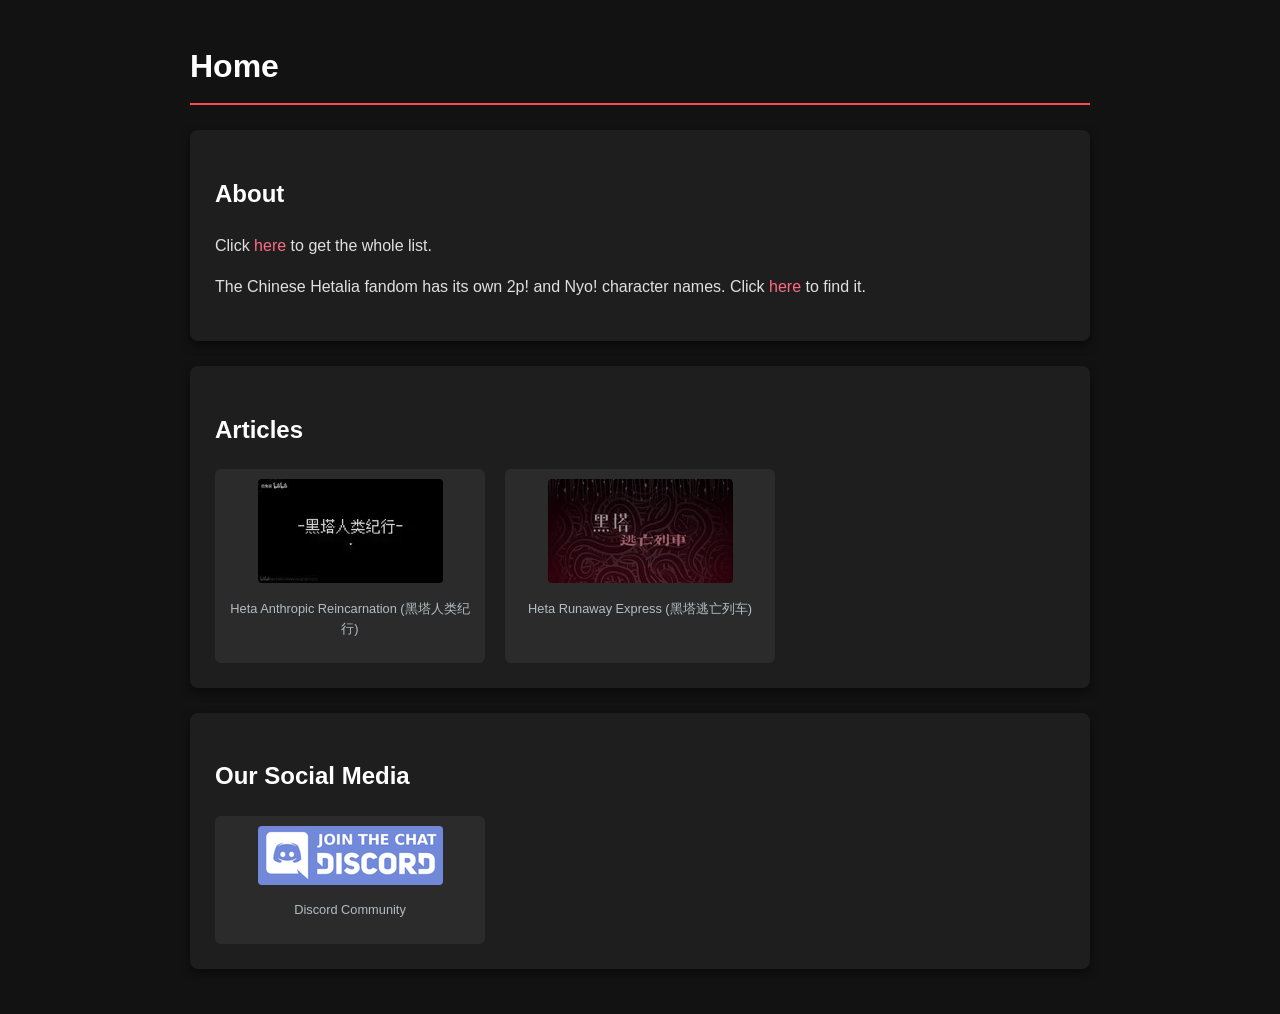
==== index.html @ efbee66e "Add files via upload" ====
<!DOCTYPE html>
<html lang="en">
<head>
    <meta charset="UTF-8">
    <title>Home - Hetalia RPG in China Wiki</title>
    <link rel="stylesheet" href="style.css">
</head>
<body>
    <div class="container">
        <h1>Home</h1>
        <section class="card">
            <h2>About</h2>
            <p>Click <a href="list.html">here</a> to get the whole list.</p>
            <p>The Chinese Hetalia fandom has its own 2p! and Nyo! character names. Click <a href="characters.html">here</a> to find it.</p>
        </section>
        <section class="card">
            <h2>Articles</h2>
            <div class="gallery-grid">
                <div class="gallery-item">
                    <a href="anthropic.html" ><img src="assets/images/Heta_Anthropic_Reincarnation_黑塔人类纪行.png" alt="Heta Anthropic Reincarnation Cover"><p>Heta Anthropic Reincarnation (黑塔人类纪行)</p></a>
                </div>
                <div class="gallery-item">
                    <a href="runaway.html"><img src="assets/images/Hetalia_Runaway_Express_Cover.png" alt="Hetalia Runaway Express Cover"><p>Heta Runaway Express (黑塔逃亡列车)</p></a>
                </div>
            </div>
        </section>
        <section class="card">
            <h2>Our Social Media</h2>
            <div class="gallery-grid">
                <div class="gallery-item">
                    <a href="https://discord.gg/DCav5efRtU" target="_blank"><img src="assets/images/Discord_Community.png" alt="Discord Logo"><p>Discord Community</p>
                    </a>
                </div>
            </div>
    </section>
</body>
</html>
---- style.css ----
body {
  font-family: -apple-system, BlinkMacSystemFont, "Segoe UI", Roboto, Helvetica, Arial, sans-serif;
  background-color: #121212;
  color: #e0e0e0;
  margin: 0;
  padding: 20px;
  line-height: 1.6;
}

.container {
  max-width: 900px;
  margin: auto;
}

h1, h2, h3 {
  color: #ffffff;
}

h1 {
  border-bottom: 2px solid #ff4757;
  padding-bottom: 10px;
  margin-bottom: 25px;
}

.card {
  background: #1e1e1e;
  border-radius: 8px;
  padding: 25px;
  margin-bottom: 25px;
  margin-top: 25px;
  box-shadow: 0 4px 10px rgba(0,0,0,0.5);
}

ul {
  padding-left: 20px;
}

li {
  margin-bottom: 8px;
}

a {
  color: #ff6b81;
  text-decoration: none;
}

a:hover {
  text-decoration: underline;
}

.gallery-grid {
  display: grid;
  grid-template-columns: repeat(auto-fill, minmax(200px, 1fr));
  gap: 20px;
  margin-top: 15px;
}

.gallery-item {
  background: #2b2b2b;
  padding: 10px;
  border-radius: 6px;
  text-align: center;
}

.gallery-item img {
  max-width: 100%;
  height: auto;
  border-radius: 4px;
}

.gallery-item p {
  font-size: 0.8em;
  color: #b2bec3;
  margin-top: 8px;
  word-break: break-all;
}

.cover {
  text-align: center;
  margin-bottom: 25px;
}

aside {
  position: fixed;
  top: 0;
  right: 0;
  width: 280px;
  height: 100%;
  background: #1a1a1a;
  color: #fff;
  padding: 24px 20px;
  box-sizing: border-box;
  transform: translateX(100%);
  transition: transform 0.3s ease;
  overflow-y: auto;
  z-index: 1000;
  box-shadow: -2px 0 12px rgba(0,0,0,0.6);
  border-left: 2px solid #ff6b81;
}

aside.open {
  transform: translateX(0);
}

aside h2 {
  font-size: 18px;
  margin: 0 0 16px;
  color: #ff6b81;
  border-bottom: 1px solid #333;
  padding-bottom: 8px;
}

aside dl {
  margin: 0;
  display: grid;
  grid-template-columns: auto 1fr;
  gap: 10px 16px;
  font-size: 14px;
}

aside dt {
  color: #ff6b81;
  white-space: nowrap;
}

aside dd {
  margin: 0;
  color: #ddd;
  word-break: break-word;
  text-align: right;
}

.overlay {
  display: none;
  position: fixed;
  inset: 0;
  background: rgba(0,0,0,0.6);
  z-index: 999;
}

.overlay.open {
  display: block;
}

.header-top {
  display: flex;
  align-items: center;
  justify-content: space-between;
  gap: 12px;
  padding: 12px 16px;
  border-bottom: 2px solid #ff4757;
}

.header-top h1 {
  margin: 0;
  flex: 1;
  min-width: 0;
  border-bottom: none;
  padding-bottom: 0;
}

.menu-btn {
  flex-shrink: 0;
  position: static;
  top: auto;
  right: auto;
  transform: none;
  display: flex;
  flex-direction: column;
  justify-content: center;
  gap: 5px;
  width: 40px;
  height: 40px;
  padding: 8px;
  background: none;
  cursor: pointer;
  border: none;
}

.menu-btn span {
  display: block;
  width: 24px;
  height: 3px;
  background: #fff;
  border-radius: 2px;
}
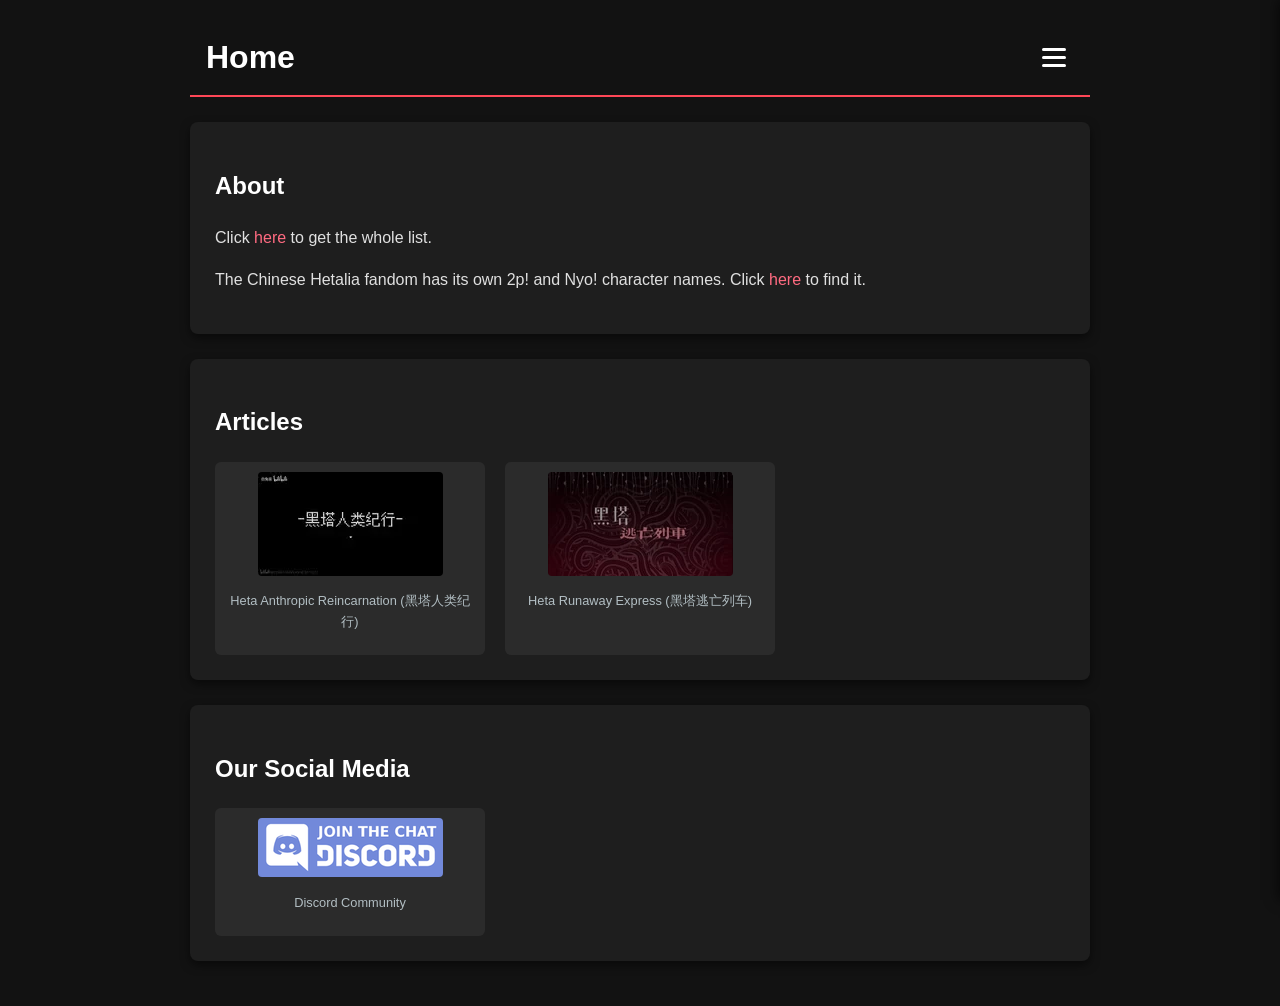
==== commit fdf4b926: "Add files via upload" ====
--- a/index.html
+++ b/index.html
@@ -7,7 +7,14 @@
 </head>
 <body>
     <div class="container">
+      <div class="header-top">
         <h1>Home</h1>
+        <button class="menu-btn" aria-label="常看" aria-expanded="false">
+                <span></span>
+                <span></span>
+                <span></span>
+            </button>
+      </div>
         <section class="card">
             <h2>About</h2>
             <p>Click <a href="list.html">here</a> to get the whole list.</p>
@@ -33,5 +40,41 @@
                 </div>
             </div>
     </section>
+
+    <!-- 侧边栏（常看）与遮罩 -->
+    <aside>
+        <h2>常看</h2>
+        <dl>
+            <dt>黑塔人类纪行</dt>
+            <dd>
+                <a href="anthropic.html" target="_blank">
+                    <img src="assets/images/Heta_Anthropic_Reincarnation_黑塔人类纪行.png"
+                         alt="Heta Anthropic Reincarnation 黑塔人类纪行"
+                         width="100">
+                </a>
+            </dd>
+        </dl>
+    </aside>
+    <div class="overlay"></div>
+
+    <script>
+        (function () {
+            const menuBtn = document.querySelector('.menu-btn');
+            const aside = document.querySelector('aside');
+            const overlay = document.querySelector('.overlay');
+            if (!menuBtn || !aside || !overlay) return;
+
+            const setMenu = (open) => {
+                aside.classList.toggle('open', open);
+                overlay.classList.toggle('open', open);
+                menuBtn.setAttribute('aria-expanded', String(open));
+            };
+
+            menuBtn.addEventListener('click', () => {
+                setMenu(!aside.classList.contains('open'));
+            });
+            overlay.addEventListener('click', () => setMenu(false));
+        })();
+    </script>
 </body>
 </html>
